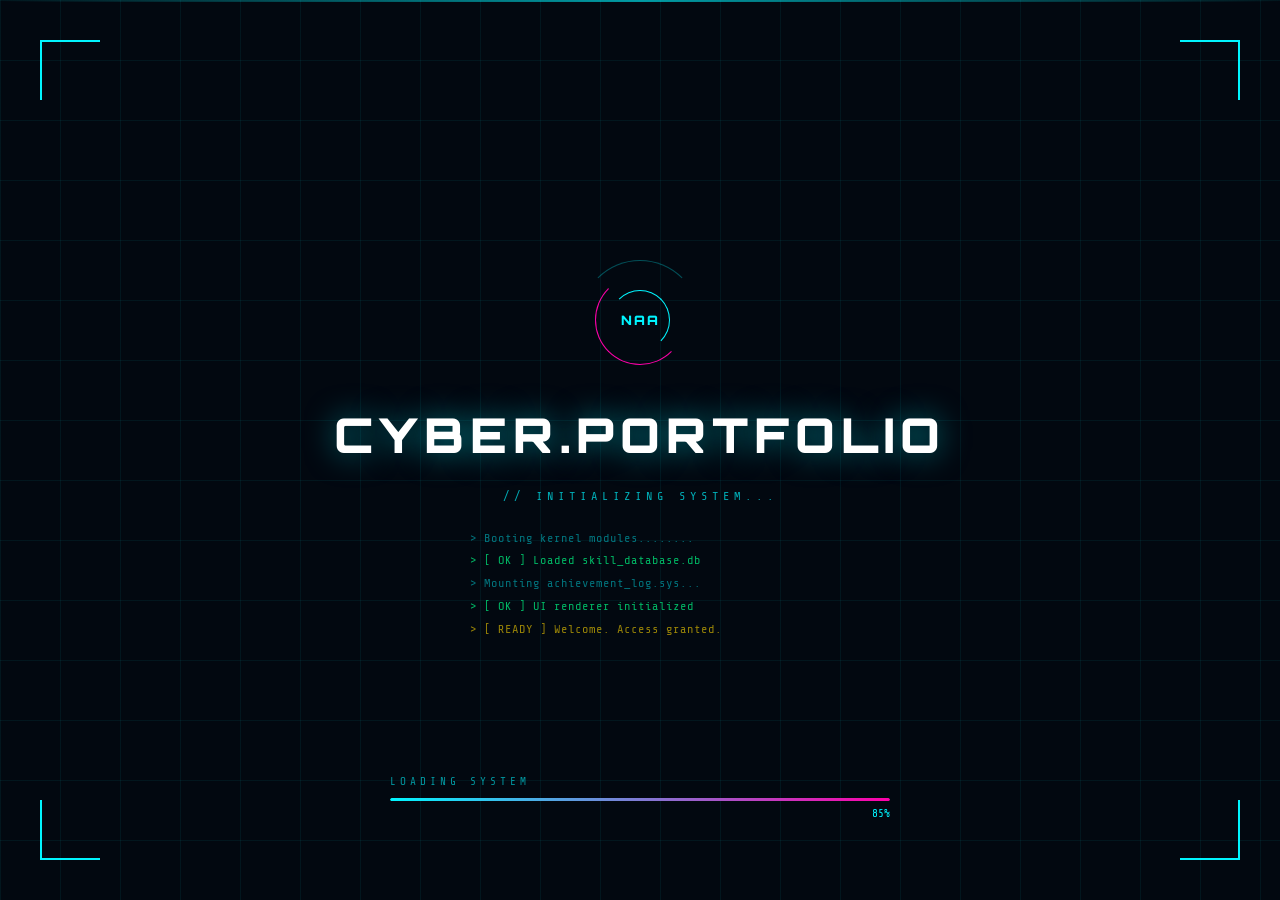
==== index.html @ fcf13d3a "Add files via upload" ====
<!doctype html>
<html lang="en">
  <head>
    <meta charset="UTF-8" />
    <meta name="viewport" content="width=device-width, initial-scale=1.0" />
    <title>ZHI portfolio</title>
    <link rel="stylesheet" href="index.css" />
    <link rel="stylesheet" href="anim.css" />
  </head>
  <body>
    <!-- ========== OPENING ANIMATION OVERLAY ========== -->
    <div id="opening-overlay">
      <div class="op-grid"></div>
      <div class="op-scan"></div>
      <div class="op-corner tl"></div>
      <div class="op-corner tr"></div>
      <div class="op-corner bl"></div>
      <div class="op-corner br"></div>

      <div class="op-center">
        <div class="op-hex-wrap">
          <div class="op-hex-ring h1"></div>
          <div class="op-hex-ring h2"></div>
          <div class="op-hex-ring h3"></div>
          <div class="op-hex-icon">NAA</div>
        </div>
        <div class="op-title">CYBER.PORTFOLIO</div>
        <div class="op-subtitle">// INITIALIZING SYSTEM...</div>
        <div class="op-boot-lines">
          <span class="ob-line">&gt; Booting kernel modules........</span>
          <span class="ob-line ok">&gt; [ OK ] Loaded skill_database.db</span>
          <span class="ob-line">&gt; Mounting achievement_log.sys...</span>
          <span class="ob-line ok">&gt; [ OK ] UI renderer initialized</span>
          <span class="ob-line warn"
            >&gt; [ READY ] Welcome. Access granted.</span
          >
        </div>
      </div>

      <div class="op-loader-wrap">
        <div class="op-loader-label">LOADING SYSTEM</div>
        <div class="op-loader-bar">
          <div class="op-loader-fill"></div>
        </div>
        <div class="op-loader-pct">0%</div>
      </div>
    </div>
    <!-- ========== END OPENING OVERLAY ========== -->

    <!-- NAVBAR -->
    <nav class="navbar" data-reveal="down" data-reveal-delay="1">
      <button class="hamburger" id="hamburger" aria-label="Menu">☰</button>
      <div class="side-menu" id="sideMenu">
        <div class="menu-header">// NAVIGATE</div>
        <ul>
          <li>
            <a href="index.html" class="menu-link active" data-page="home"
              >⬡ HOME</a
            >
          </li>
          <li>
            <a href="about.html" class="menu-link" data-page="about"
              >⬡ ABOUT ME</a
            >
          </li>
          <li>
            <a href="achievement.html" class="menu-link" data-page="achievement"
              >⬡ ACHIEVEMENT</a
            >
          </li>
          <li>
            <a href="project.html" class="menu-link" data-page="project"
              >⬡ PROJECT</a
            >
          </li>
        </ul>
        <div class="menu-footer">SYS.VER 1.0.0</div>
      </div>
      <div class="overlay" id="overlay"></div>
      <div class="translate-wrapper">
        <button class="translate-btn" id="translateBtn">🌐 LANG</button>
        <div class="lang-dropdown" id="langDropdown">
          <button class="lang-opt" data-lang="en">🇺🇸 English</button>
          <button class="lang-opt" data-lang="id">🇮🇩 Indonesia</button>
          <button class="lang-opt" data-lang="ja">🇯🇵 日本語</button>
          <button class="lang-opt" data-lang="ko">🇰🇷 한국어</button>
          <button class="lang-opt" data-lang="zh">🇨🇳 中文</button>
        </div>
      </div>
    </nav>

    <!-- HERO -->
    <main class="hero">
      <div class="glitch-grid"></div>
      <div class="hero-content">
        <div
          class="badge"
          data-i18n="badge"
          data-reveal="up"
          data-reveal-delay="2"
        >
          // SYSTEM ONLINE
        </div>
        <h1
          class="name glitch"
          data-text="NAJWAN AZHIM AFANDI"
          data-reveal="up"
          data-reveal-delay="3"
        >
          NAJWAN AZHIM AFANDI
        </h1>
        <p
          class="tagline"
          data-i18n="tagline"
          data-reveal="up"
          data-reveal-delay="4"
        >
          DEVELOPER · CREATOR · INNOVATOR
        </p>
        <div
          class="hero-desc"
          data-i18n="heroDesc"
          data-reveal="up"
          data-reveal-delay="5"
        >
          Welcome to my cyber portfolio. Navigate through the system using the
          menu.
        </div>
        <div class="hero-btns" data-reveal="up" data-reveal-delay="6">
          <a href="about.html" class="cta-btn" data-i18n="ctaAbout"
            >ACCESS PROFILE</a
          >
          <a
            href="project.html"
            class="cta-btn secondary"
            data-i18n="ctaProject"
            >VIEW PROJECTS</a
          >
        </div>
      </div>

      <div class="terminal" data-reveal="right" data-reveal-delay="4">
        <div class="terminal-bar">
          <span class="dot r"></span><span class="dot y"></span
          ><span class="dot g"></span>
          <span class="terminal-title">terminal@cyber:~</span>
        </div>
        <div class="terminal-body" id="terminalBody"></div>
      </div>

      <div class="scan-line"></div>
    </main>

    <script src="main.js"></script>
    <script src="anim.js"></script>
  </body>
</html>
---- index.css ----
@import url('https://fonts.googleapis.com/css2?family=Share+Tech+Mono&family=Orbitron:wght@400;700;900&family=Rajdhani:wght@300;400;600&display=swap');

*, *::before, *::after { box-sizing: border-box; margin: 0; padding: 0; }

:root {
  --cyan: #00f5ff;
  --magenta: #ff00aa;
  --green: #00ff88;
  --dark: #020810;
  --dark2: #040f1e;
  --panel: rgba(0,245,255,0.04);
  --border: rgba(0,245,255,0.2);
  --text: #a8d8e8;
  --font-mono: 'Share Tech Mono', monospace;
  --font-display: 'Orbitron', sans-serif;
  --font-body: 'Rajdhani', sans-serif;
}

html { scroll-behavior: smooth; }

body {
  background: var(--dark);
  color: var(--text);
  font-family: var(--font-body);
  min-height: 100vh;
  overflow-x: hidden;
}

/* SCROLLBAR */
::-webkit-scrollbar { width: 4px; }
::-webkit-scrollbar-track { background: var(--dark2); }
::-webkit-scrollbar-thumb { background: var(--cyan); }

/* =========== NAVBAR =========== */
.navbar {
  position: fixed;
  top: 0; left: 0; right: 0;
  height: 60px;
  display: flex;
  align-items: center;
  justify-content: space-between;
  padding: 0 20px;
  background: rgba(2,8,16,0.9);
  border-bottom: 1px solid var(--border);
  backdrop-filter: blur(10px);
  z-index: 1000;
}

.hamburger {
  background: none;
  border: 1px solid var(--cyan);
  color: var(--cyan);
  font-size: 20px;
  width: 42px; height: 42px;
  cursor: pointer;
  transition: transform 0.4s ease, background 0.2s;
  border-radius: 4px;
  line-height: 1;
}
.hamburger.open { transform: rotate(180deg); background: rgba(0,245,255,0.1); }
.hamburger:hover { background: rgba(0,245,255,0.15); }

/* SIDE MENU */
.side-menu {
  position: fixed;
  top: 60px; left: -280px;
  width: 260px;
  height: calc(100vh - 60px);
  background: rgba(2,8,16,0.97);
  border-right: 1px solid var(--border);
  padding: 30px 0;
  transition: left 0.4s cubic-bezier(0.4,0,0.2,1);
  z-index: 999;
  display: flex;
  flex-direction: column;
}
.side-menu.open { left: 0; }

.menu-header {
  font-family: var(--font-mono);
  color: var(--cyan);
  font-size: 11px;
  letter-spacing: 3px;
  padding: 0 24px 20px;
  border-bottom: 1px solid var(--border);
  margin-bottom: 16px;
}

.side-menu ul { list-style: none; flex: 1; }

.menu-link {
  display: block;
  padding: 14px 24px;
  color: var(--text);
  text-decoration: none;
  font-family: var(--font-mono);
  font-size: 13px;
  letter-spacing: 2px;
  transition: all 0.2s;
  border-left: 3px solid transparent;
  position: relative;
}
.menu-link::after {
  content: '';
  position: absolute;
  right: 20px; top: 50%;
  transform: translateY(-50%);
  width: 6px; height: 6px;
  border-right: 2px solid var(--cyan);
  border-top: 2px solid var(--cyan);
  transform: translateY(-50%) rotate(45deg);
  opacity: 0;
  transition: opacity 0.2s;
}
.menu-link:hover, .menu-link.active {
  color: var(--cyan);
  border-left-color: var(--cyan);
  background: rgba(0,245,255,0.05);
}
.menu-link:hover::after, .menu-link.active::after { opacity: 1; }

.menu-footer {
  font-family: var(--font-mono);
  font-size: 10px;
  color: rgba(0,245,255,0.3);
  text-align: center;
  padding: 16px;
  border-top: 1px solid var(--border);
}

.overlay {
  display: none;
  position: fixed;
  inset: 0;
  background: rgba(0,0,0,0.5);
  z-index: 998;
}
.overlay.show { display: block; }

/* TRANSLATE */
.translate-wrapper { position: relative; }

.translate-btn {
  background: none;
  border: 1px solid var(--border);
  color: var(--text);
  font-family: var(--font-mono);
  font-size: 11px;
  padding: 8px 14px;
  cursor: pointer;
  border-radius: 4px;
  letter-spacing: 1px;
  transition: all 0.2s;
}
.translate-btn:hover, .translate-btn.active {
  border-color: var(--cyan);
  color: var(--cyan);
  background: rgba(0,245,255,0.08);
}

.lang-dropdown {
  display: none;
  position: absolute;
  top: calc(100% + 8px);
  right: 0;
  background: rgba(2,8,16,0.97);
  border: 1px solid var(--border);
  border-radius: 4px;
  overflow: hidden;
  min-width: 150px;
  z-index: 2000;
}
.lang-dropdown.show { display: block; }

.lang-opt {
  display: block;
  width: 100%;
  padding: 10px 16px;
  background: none;
  border: none;
  color: var(--text);
  font-family: var(--font-mono);
  font-size: 12px;
  text-align: left;
  cursor: pointer;
  transition: all 0.15s;
  border-bottom: 1px solid rgba(0,245,255,0.07);
}
.lang-opt:last-child { border-bottom: none; }
.lang-opt:hover { background: rgba(0,245,255,0.1); color: var(--cyan); }

/* =========== HERO =========== */
.hero {
  min-height: 100vh;
  padding: 100px 60px 60px;
  display: grid;
  grid-template-columns: 1fr 1fr;
  gap: 60px;
  align-items: center;
  position: relative;
  overflow: hidden;
}

.glitch-grid {
  position: absolute;
  inset: 0;
  background-image:
    linear-gradient(rgba(0,245,255,0.03) 1px, transparent 1px),
    linear-gradient(90deg, rgba(0,245,255,0.03) 1px, transparent 1px);
  background-size: 60px 60px;
  pointer-events: none;
}

.hero-content { position: relative; z-index: 2; }

.badge {
  font-family: var(--font-mono);
  font-size: 11px;
  color: var(--green);
  letter-spacing: 4px;
  margin-bottom: 16px;
  animation: blink 2s step-end infinite;
}
@keyframes blink { 50% { opacity: 0.4; } }

.name {
  font-family: var(--font-display);
  font-size: clamp(2.5rem, 5vw, 4.5rem);
  font-weight: 900;
  color: #fff;
  line-height: 1;
  margin-bottom: 16px;
  text-transform: uppercase;
}

/* GLITCH EFFECT */
.glitch { position: relative; }
.glitch::before, .glitch::after {
  content: attr(data-text);
  position: absolute;
  top: 0; left: 0;
  width: 100%; height: 100%;
  font-family: inherit;
  font-size: inherit;
  font-weight: inherit;
}
.glitch::before {
  color: var(--magenta);
  animation: glitch1 3s infinite;
  clip-path: polygon(0 0, 100% 0, 100% 40%, 0 40%);
}
.glitch::after {
  color: var(--cyan);
  animation: glitch2 3s infinite;
  clip-path: polygon(0 60%, 100% 60%, 100% 100%, 0 100%);
}
@keyframes glitch1 {
  0%,90%,100% { transform: translate(0); opacity: 0; }
  92% { transform: translate(-3px, 2px); opacity: 0.8; }
  94% { transform: translate(3px, -2px); opacity: 0.8; }
  96% { transform: translate(-3px); opacity: 0.8; }
}
@keyframes glitch2 {
  0%,90%,100% { transform: translate(0); opacity: 0; }
  91% { transform: translate(3px, 2px); opacity: 0.8; }
  93% { transform: translate(-3px, -2px); opacity: 0.8; }
  95% { transform: translate(3px); opacity: 0.8; }
}

.tagline {
  font-family: var(--font-mono);
  font-size: 13px;
  color: var(--cyan);
  letter-spacing: 4px;
  margin-bottom: 24px;
}

.hero-desc {
  font-size: 16px;
  line-height: 1.7;
  color: var(--text);
  max-width: 480px;
  margin-bottom: 36px;
}

.hero-btns { display: flex; gap: 16px; flex-wrap: wrap; }

.cta-btn {
  display: inline-block;
  padding: 12px 28px;
  font-family: var(--font-mono);
  font-size: 12px;
  letter-spacing: 2px;
  text-decoration: none;
  border: 1px solid var(--cyan);
  color: var(--dark);
  background: var(--cyan);
  transition: all 0.25s;
  clip-path: polygon(8px 0, 100% 0, calc(100% - 8px) 100%, 0 100%);
}
.cta-btn:hover { background: transparent; color: var(--cyan); }

.cta-btn.secondary {
  background: transparent;
  color: var(--magenta);
  border-color: var(--magenta);
}
.cta-btn.secondary:hover { background: rgba(255,0,170,0.1); }

/* TERMINAL */
.terminal {
  background: rgba(0,8,16,0.9);
  border: 1px solid var(--border);
  border-radius: 8px;
  overflow: hidden;
  position: relative;
  z-index: 2;
  box-shadow: 0 0 40px rgba(0,245,255,0.08), inset 0 0 40px rgba(0,0,0,0.5);
}

.terminal-bar {
  background: rgba(0,245,255,0.06);
  padding: 10px 16px;
  display: flex;
  align-items: center;
  gap: 8px;
  border-bottom: 1px solid var(--border);
}

.dot { width: 12px; height: 12px; border-radius: 50%; }
.dot.r { background: #ff5f57; }
.dot.y { background: #ffbd2e; }
.dot.g { background: #28c941; }

.terminal-title {
  font-family: var(--font-mono);
  font-size: 11px;
  color: rgba(168,216,232,0.5);
  margin-left: 8px;
}

.terminal-body {
  padding: 20px;
  font-family: var(--font-mono);
  font-size: 13px;
  min-height: 280px;
  line-height: 1.8;
}

.terminal-body .line { display: block; }
.terminal-body .prompt { color: var(--green); }
.terminal-body .cmd { color: var(--cyan); }
.terminal-body .out { color: var(--text); }
.terminal-body .err { color: var(--magenta); }
.terminal-body .cursor {
  display: inline-block;
  width: 8px; height: 14px;
  background: var(--cyan);
  animation: blink 1s step-end infinite;
  vertical-align: middle;
}

/* SCANLINE */
.scan-line {
  position: fixed;
  top: -100px;
  left: 0; right: 0;
  height: 100px;
  background: linear-gradient(transparent, rgba(0,245,255,0.015), transparent);
  animation: scan 6s linear infinite;
  pointer-events: none;
  z-index: 9999;
}
@keyframes scan { to { top: 100vh; } }

@media (max-width: 768px) {
  .hero { grid-template-columns: 1fr; padding: 90px 24px 40px; }
  .terminal { display: none; }
}
---- anim.css ----
/* ============================
   OPENING ANIMATION OVERLAY
   ============================ */

#opening-overlay {
  position: fixed;
  inset: 0;
  background: #020810;
  z-index: 99999;
  display: flex;
  flex-direction: column;
  align-items: center;
  justify-content: center;
  overflow: hidden;
  cursor: default;
}

/* GRID LINES THAT APPEAR FIRST */
#opening-overlay .op-grid {
  position: absolute;
  inset: 0;
  background-image:
    linear-gradient(rgba(0, 245, 255, 0.06) 1px, transparent 1px),
    linear-gradient(90deg, rgba(0, 245, 255, 0.06) 1px, transparent 1px);
  background-size: 60px 60px;
  animation: op-grid-in 0.8s ease forwards;
  opacity: 0;
}

@keyframes op-grid-in {
  from {
    opacity: 0;
    transform: scale(1.1);
  }
  to {
    opacity: 1;
    transform: scale(1);
  }
}

/* CORNER BRACKETS */
#opening-overlay .op-corner {
  position: absolute;
  width: 60px;
  height: 60px;
  opacity: 0;
  animation: op-corner-in 0.5s ease forwards;
  animation-delay: 0.4s;
}

#opening-overlay .op-corner.tl {
  top: 40px;
  left: 40px;
  border-top: 2px solid var(--cyan);
  border-left: 2px solid var(--cyan);
}
#opening-overlay .op-corner.tr {
  top: 40px;
  right: 40px;
  border-top: 2px solid var(--cyan);
  border-right: 2px solid var(--cyan);
}
#opening-overlay .op-corner.bl {
  bottom: 40px;
  left: 40px;
  border-bottom: 2px solid var(--cyan);
  border-left: 2px solid var(--cyan);
}
#opening-overlay .op-corner.br {
  bottom: 40px;
  right: 40px;
  border-bottom: 2px solid var(--cyan);
  border-right: 2px solid var(--cyan);
}

@keyframes op-corner-in {
  from {
    opacity: 0;
    transform: scale(0.5);
  }
  to {
    opacity: 1;
    transform: scale(1);
  }
}

/* LOADING BAR */
#opening-overlay .op-loader-wrap {
  position: absolute;
  bottom: 80px;
  left: 50%;
  transform: translateX(-50%);
  width: min(500px, 80vw);
  text-align: center;
  opacity: 0;
  animation: op-fade-in 0.4s ease forwards;
  animation-delay: 0.6s;
}

#opening-overlay .op-loader-label {
  font-family: "Share Tech Mono", monospace;
  font-size: 11px;
  color: rgba(0, 245, 255, 0.6);
  letter-spacing: 4px;
  margin-bottom: 10px;
  text-align: left;
}

#opening-overlay .op-loader-bar {
  width: 100%;
  height: 3px;
  background: rgba(0, 245, 255, 0.1);
  border-radius: 2px;
  overflow: hidden;
  position: relative;
}

#opening-overlay .op-loader-fill {
  height: 100%;
  width: 0%;
  background: linear-gradient(90deg, var(--cyan), var(--magenta));
  border-radius: 2px;
  animation: op-load 2.4s cubic-bezier(0.4, 0, 0.2, 1) forwards;
  animation-delay: 0.9s;
}

@keyframes op-load {
  0% {
    width: 0%;
  }
  30% {
    width: 35%;
  }
  60% {
    width: 65%;
  }
  80% {
    width: 85%;
  }
  100% {
    width: 100%;
  }
}

#opening-overlay .op-loader-pct {
  font-family: "Share Tech Mono", monospace;
  font-size: 11px;
  color: var(--cyan);
  text-align: right;
  margin-top: 6px;
}

/* CENTER CONTENT */
#opening-overlay .op-center {
  display: flex;
  flex-direction: column;
  align-items: center;
  gap: 24px;
  position: relative;
  z-index: 1;
}

/* HEXAGON SPINNER */
#opening-overlay .op-hex-wrap {
  position: relative;
  width: 120px;
  height: 120px;
  display: flex;
  align-items: center;
  justify-content: center;
  opacity: 0;
  animation: op-fade-in 0.5s ease forwards;
  animation-delay: 0.3s;
}

#opening-overlay .op-hex-ring {
  position: absolute;
  border-radius: 50%;
  border: 1.5px solid transparent;
}
#opening-overlay .op-hex-ring.h1 {
  width: 60px;
  height: 60px;
  border-top-color: var(--cyan);
  border-right-color: var(--cyan);
  animation: spin-cw 1.2s linear infinite;
}
#opening-overlay .op-hex-ring.h2 {
  width: 90px;
  height: 90px;
  border-bottom-color: var(--magenta);
  border-left-color: var(--magenta);
  animation: spin-ccw 1.6s linear infinite;
}
#opening-overlay .op-hex-ring.h3 {
  width: 120px;
  height: 120px;
  border-top-color: rgba(0, 245, 255, 0.3);
  animation: spin-cw 2.4s linear infinite;
}

@keyframes spin-cw {
  to {
    transform: rotate(360deg);
  }
}
@keyframes spin-ccw {
  to {
    transform: rotate(-360deg);
  }
}

#opening-overlay .op-hex-icon {
  font-family: "Orbitron", sans-serif;
  font-size: 13px;
  font-weight: 900;
  color: var(--cyan);
  letter-spacing: 2px;
}
.op-hex-icon img {
  width: 40px;
  height: 40px;
  filter: drop-shadow(0 0 5px var(--cyan));
}

/* TITLE */
#opening-overlay .op-title {
  font-family: "Orbitron", sans-serif;
  font-size: clamp(1.5rem, 4vw, 3rem);
  font-weight: 900;
  color: #fff;
  letter-spacing: 6px;
  text-align: center;
  opacity: 0;
  animation: op-slide-up 0.6s ease forwards;
  animation-delay: 0.5s;
  text-shadow: 0 0 30px rgba(0, 245, 255, 0.5);
}

#opening-overlay .op-subtitle {
  font-family: "Share Tech Mono", monospace;
  font-size: 12px;
  color: rgba(0, 245, 255, 0.7);
  letter-spacing: 5px;
  text-align: center;
  opacity: 0;
  animation: op-slide-up 0.5s ease forwards;
  animation-delay: 0.7s;
}

/* BOOT TEXT */
#opening-overlay .op-boot-lines {
  font-family: "Share Tech Mono", monospace;
  font-size: 12px;
  color: rgba(0, 245, 255, 0.45);
  letter-spacing: 1px;
  line-height: 1.9;
  text-align: left;
  min-width: 340px;
  opacity: 0;
  animation: op-fade-in 0.4s ease forwards;
  animation-delay: 0.8s;
}

#opening-overlay .op-boot-lines .ob-line {
  display: block;
  overflow: hidden;
  white-space: nowrap;
  max-width: 0;
}

#opening-overlay .op-boot-lines .ob-line.ok {
  color: rgba(0, 255, 136, 0.7);
}
#opening-overlay .op-boot-lines .ob-line.warn {
  color: rgba(255, 215, 0, 0.6);
}

#opening-overlay .ob-line:nth-child(1) {
  animation: type-in 0.4s steps(40, end) forwards;
  animation-delay: 1s;
}
#opening-overlay .ob-line:nth-child(2) {
  animation: type-in 0.4s steps(40, end) forwards;
  animation-delay: 1.3s;
}
#opening-overlay .ob-line:nth-child(3) {
  animation: type-in 0.4s steps(40, end) forwards;
  animation-delay: 1.6s;
}
#opening-overlay .ob-line:nth-child(4) {
  animation: type-in 0.4s steps(40, end) forwards;
  animation-delay: 1.9s;
}
#opening-overlay .ob-line:nth-child(5) {
  animation: type-in 0.5s steps(40, end) forwards;
  animation-delay: 2.2s;
}

@keyframes type-in {
  from {
    max-width: 0;
  }
  to {
    max-width: 100%;
  }
}

/* HORIZONTAL SCAN DURING LOADING */
#opening-overlay .op-scan {
  position: absolute;
  left: 0;
  right: 0;
  height: 2px;
  background: linear-gradient(90deg, transparent, var(--cyan), transparent);
  top: 0;
  animation: op-scan-down 1.2s linear infinite;
  animation-delay: 0.5s;
  opacity: 0.6;
}

@keyframes op-scan-down {
  from {
    top: 0;
    opacity: 0.6;
  }
  to {
    top: 100vh;
    opacity: 0.2;
  }
}

/* EXIT ANIMATION */
#opening-overlay.op-exit {
  animation: op-exit 0.7s ease forwards;
}

@keyframes op-exit {
  0% {
    opacity: 1;
    clip-path: inset(0 0 0 0);
  }
  50% {
    clip-path: inset(0 0 0 0);
    filter: brightness(2);
  }
  100% {
    opacity: 0;
    clip-path: inset(50% 0 50% 0);
    pointer-events: none;
  }
}

/* SHARED HELPERS */
@keyframes op-fade-in {
  from {
    opacity: 0;
  }
  to {
    opacity: 1;
  }
}

@keyframes op-slide-up {
  from {
    opacity: 0;
    transform: translateY(20px);
  }
  to {
    opacity: 1;
    transform: translateY(0);
  }
}

/* ============================
   SCROLL REVEAL ANIMATIONS
   ============================ */

/* Elements start hidden */
[data-reveal] {
  opacity: 0;
  transition:
    opacity 0.6s ease,
    transform 0.6s ease;
}

[data-reveal="up"] {
  transform: translateY(40px);
}
[data-reveal="down"] {
  transform: translateY(-40px);
}
[data-reveal="left"] {
  transform: translateX(-50px);
}
[data-reveal="right"] {
  transform: translateX(50px);
}
[data-reveal="scale"] {
  transform: scale(0.85);
}
[data-reveal="fade"] {
  transform: none;
}

/* Revealed state */
[data-reveal].revealed {
  opacity: 1;
  transform: translate(0) scale(1) !important;
}

/* Stagger delays for children */
[data-reveal-delay="1"] {
  transition-delay: 0.1s;
}
[data-reveal-delay="2"] {
  transition-delay: 0.2s;
}
[data-reveal-delay="3"] {
  transition-delay: 0.3s;
}
[data-reveal-delay="4"] {
  transition-delay: 0.4s;
}
[data-reveal-delay="5"] {
  transition-delay: 0.5s;
}
[data-reveal-delay="6"] {
  transition-delay: 0.6s;
}
[data-reveal-delay="7"] {
  transition-delay: 0.7s;
}
[data-reveal-delay="8"] {
  transition-delay: 0.8s;
}
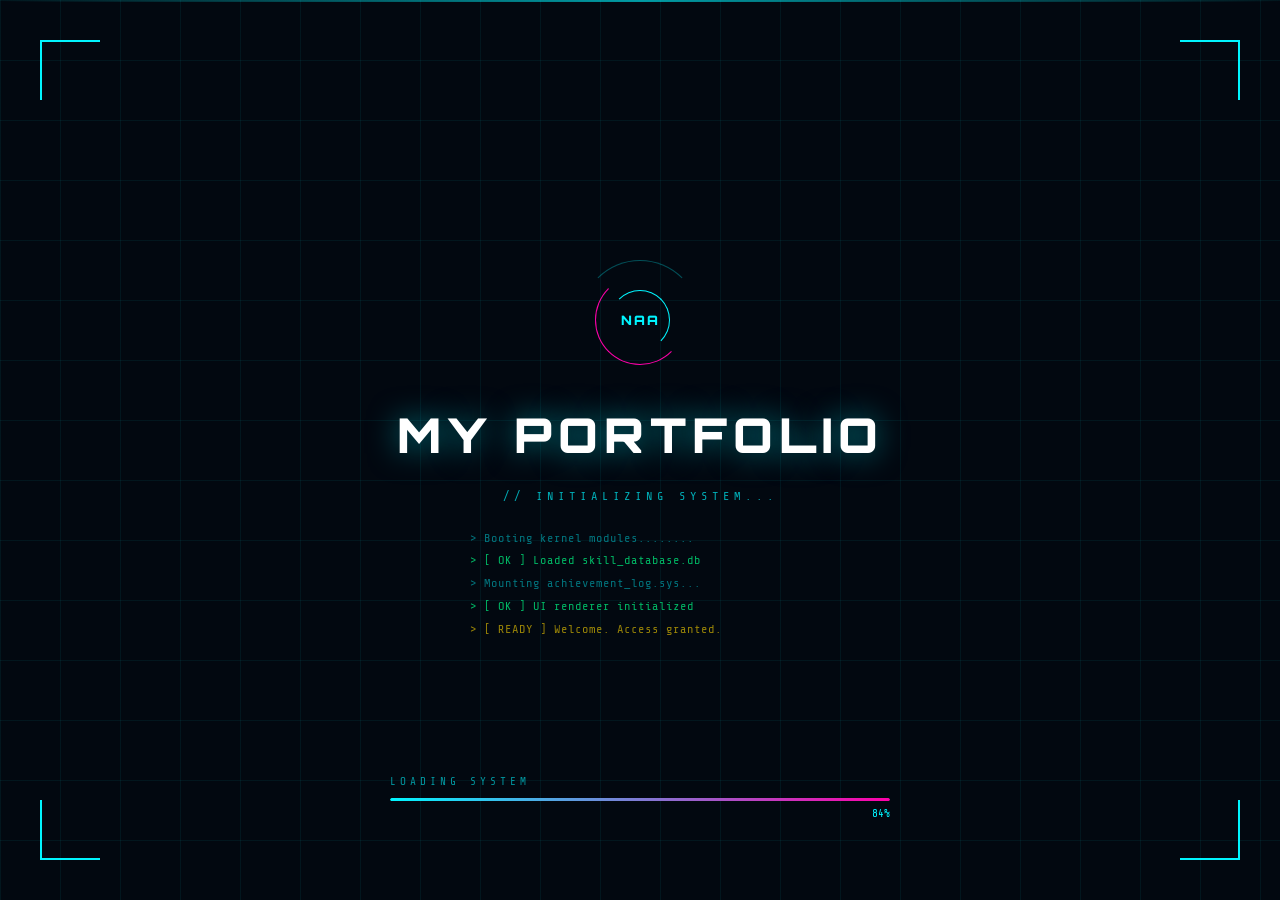
==== commit e743c967: "Add files via upload" ====
--- a/index.html
+++ b/index.html
@@ -24,7 +24,7 @@
           <div class="op-hex-ring h3"></div>
           <div class="op-hex-icon">NAA</div>
         </div>
-        <div class="op-title">CYBER.PORTFOLIO</div>
+        <div class="op-title">MY PORTFOLIO</div>
         <div class="op-subtitle">// INITIALIZING SYSTEM...</div>
         <div class="op-boot-lines">
           <span class="ob-line">&gt; Booting kernel modules........</span>
@@ -83,8 +83,6 @@
           <button class="lang-opt" data-lang="en">🇺🇸 English</button>
           <button class="lang-opt" data-lang="id">🇮🇩 Indonesia</button>
           <button class="lang-opt" data-lang="ja">🇯🇵 日本語</button>
-          <button class="lang-opt" data-lang="ko">🇰🇷 한국어</button>
-          <button class="lang-opt" data-lang="zh">🇨🇳 中文</button>
         </div>
       </div>
     </nav>
@@ -123,7 +121,7 @@
           data-reveal="up"
           data-reveal-delay="5"
         >
-          Welcome to my cyber portfolio. Navigate through the system using the
+          Welcome to my website portfolio. Navigate through the system using the
           menu.
         </div>
         <div class="hero-btns" data-reveal="up" data-reveal-delay="6">
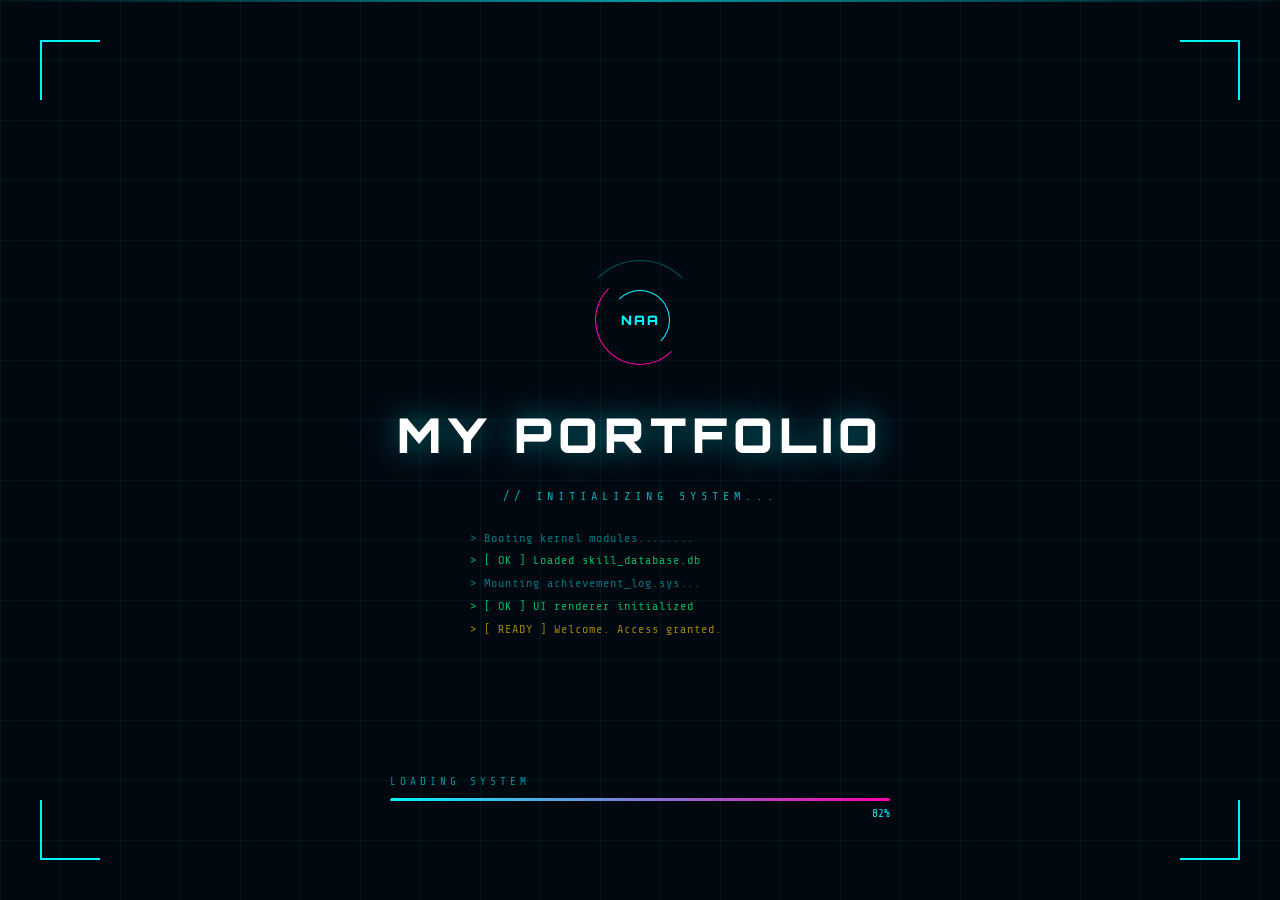
==== commit 82d15e9b: "Add files via upload" ====
--- a/index.html
+++ b/index.html
@@ -4,6 +4,25 @@
     <meta charset="UTF-8" />
     <meta name="viewport" content="width=device-width, initial-scale=1.0" />
     <title>ZHI portfolio</title>
+    <link
+      rel="apple-touch-icon"
+      sizes="180x180"
+      href="asset/apple-touch-icon.png"
+    />
+    <link
+      rel="icon"
+      type="image/png"
+      sizes="32x32"
+      href="asset/favicon-32x32.png"
+    />
+    <link
+      rel="icon"
+      type="image/png"
+      sizes="16x16"
+      href="asset/favicon-16x16.png"
+    />
+    <link rel="manifest" href="asset/site.webmanifest" />
+
     <link rel="stylesheet" href="index.css" />
     <link rel="stylesheet" href="anim.css" />
   </head>
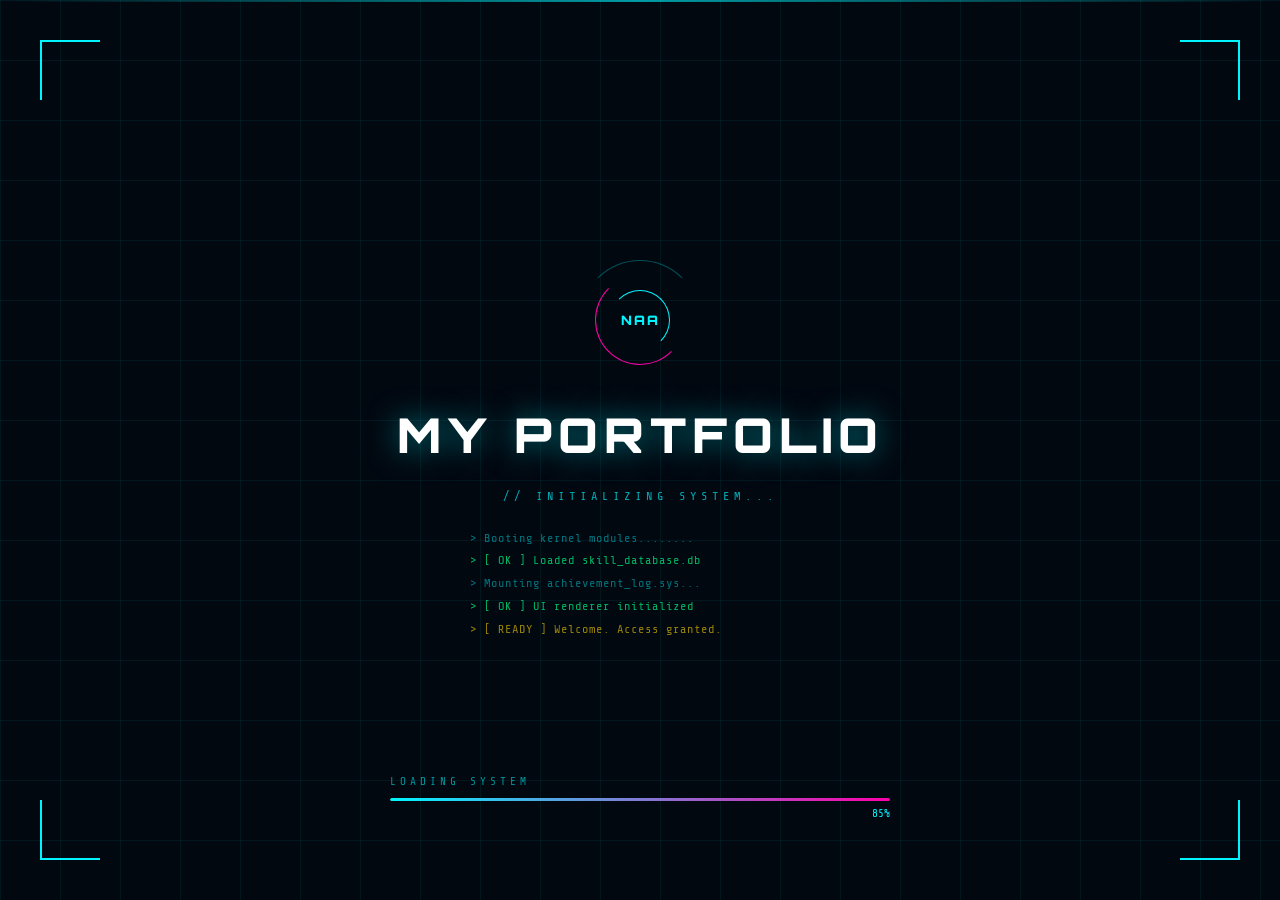
==== commit 221a44f1: "Update index.html" ====
--- a/index.html
+++ b/index.html
@@ -7,21 +7,21 @@
     <link
       rel="apple-touch-icon"
       sizes="180x180"
-      href="asset/apple-touch-icon.png"
+      href="assets/apple-touch-icon.png"
     />
     <link
       rel="icon"
       type="image/png"
       sizes="32x32"
-      href="asset/favicon-32x32.png"
+      href="assets/favicon-32x32.png"
     />
     <link
       rel="icon"
       type="image/png"
       sizes="16x16"
-      href="asset/favicon-16x16.png"
+      href="assets/favicon-16x16.png"
     />
-    <link rel="manifest" href="asset/site.webmanifest" />
+    <link rel="manifest" href="assets/site.webmanifest" />
 
     <link rel="stylesheet" href="index.css" />
     <link rel="stylesheet" href="anim.css" />
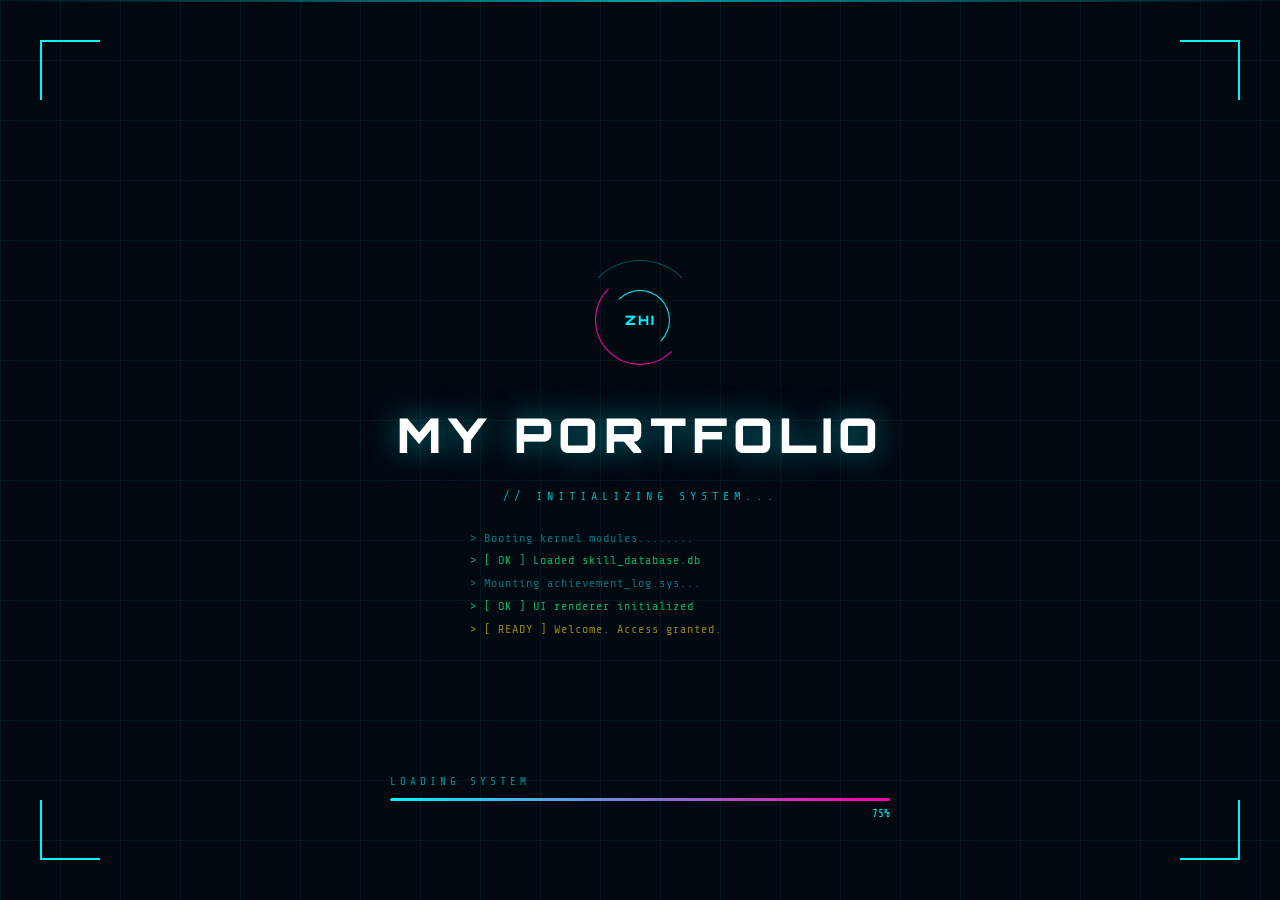
==== commit 7fee9047: "Update index.html" ====
--- a/index.html
+++ b/index.html
@@ -41,7 +41,7 @@
           <div class="op-hex-ring h1"></div>
           <div class="op-hex-ring h2"></div>
           <div class="op-hex-ring h3"></div>
-          <div class="op-hex-icon">NAA</div>
+          <div class="op-hex-icon">ZHI</div>
         </div>
         <div class="op-title">MY PORTFOLIO</div>
         <div class="op-subtitle">// INITIALIZING SYSTEM...</div>
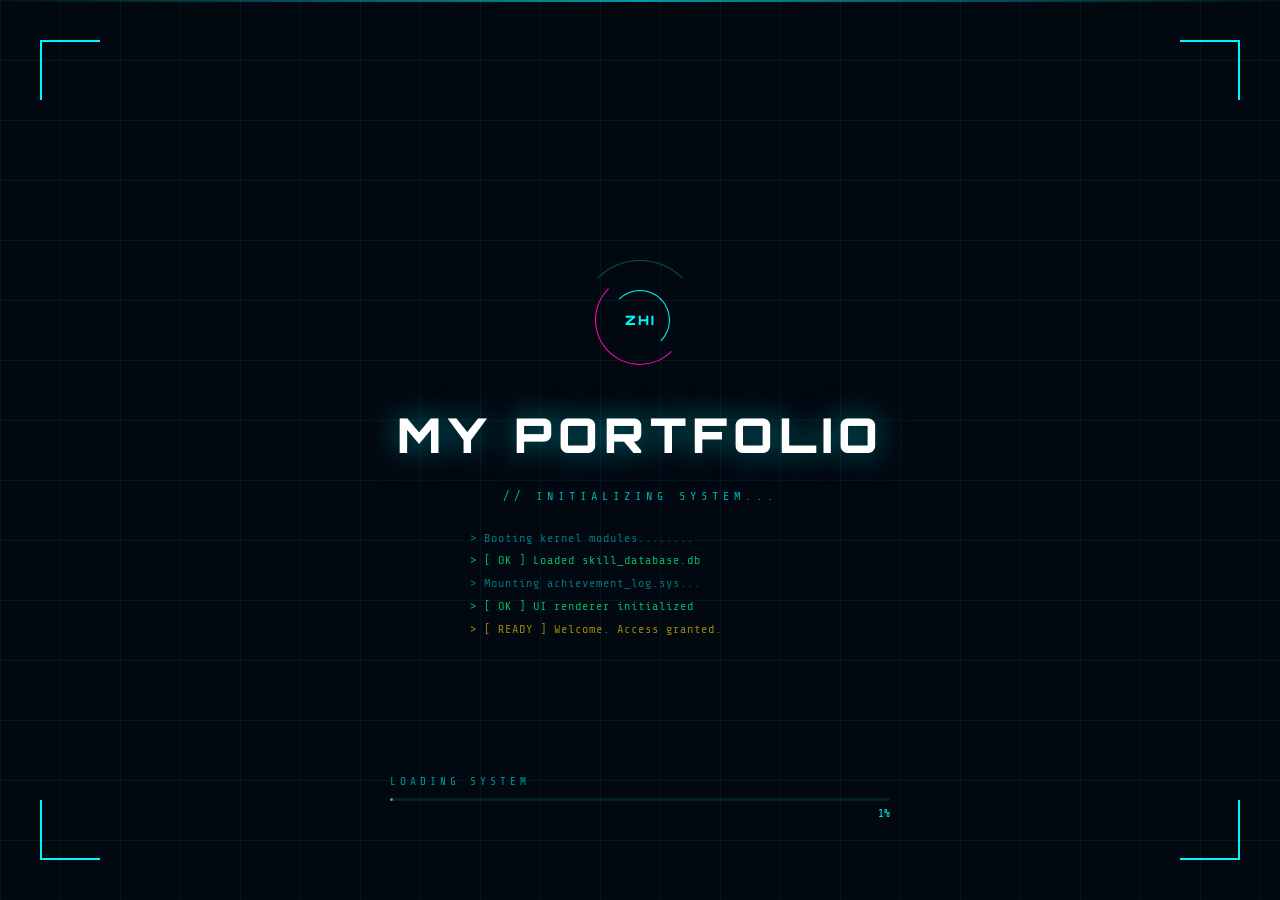
==== commit fff8f905: "Add files via upload" ====
--- a/index.html
+++ b/index.html
@@ -70,26 +70,26 @@
     <nav class="navbar" data-reveal="down" data-reveal-delay="1">
       <button class="hamburger" id="hamburger" aria-label="Menu">☰</button>
       <div class="side-menu" id="sideMenu">
-        <div class="menu-header">// NAVIGATE</div>
+        <div class="menu-header" data-i18n="navHeader">// NAVIGATE</div>
         <ul>
           <li>
             <a href="index.html" class="menu-link active" data-page="home"
-              >⬡ HOME</a
+              >⬡ <span data-i18n="navHome">HOME</span></a
             >
           </li>
           <li>
             <a href="about.html" class="menu-link" data-page="about"
-              >⬡ ABOUT ME</a
+              >⬡ <span data-i18n="navAbout">ABOUT ME</span></a
             >
           </li>
           <li>
             <a href="achievement.html" class="menu-link" data-page="achievement"
-              >⬡ ACHIEVEMENT</a
+              >⬡ <span data-i18n="navAchievement">ACHIEVEMENT</span></a
             >
           </li>
           <li>
             <a href="project.html" class="menu-link" data-page="project"
-              >⬡ PROJECT</a
+              >⬡ <span data-i18n="navProject">PROJECT</span></a
             >
           </li>
         </ul>
@@ -97,7 +97,9 @@
       </div>
       <div class="overlay" id="overlay"></div>
       <div class="translate-wrapper">
-        <button class="translate-btn" id="translateBtn">🌐 LANG</button>
+        <button class="translate-btn" id="translateBtn">
+          🌐 <span data-i18n="langBtnLabel">LANG</span>
+        </button>
         <div class="lang-dropdown" id="langDropdown">
           <button class="lang-opt" data-lang="en">🇺🇸 English</button>
           <button class="lang-opt" data-lang="id">🇮🇩 Indonesia</button>
@@ -132,7 +134,7 @@
           data-reveal="up"
           data-reveal-delay="4"
         >
-          DEVELOPER · CREATOR · INNOVATOR
+          DEVELOPER · CREATOR · GAMER
         </p>
         <div
           class="hero-desc"
--- a/index.css
+++ b/index.css
@@ -373,7 +373,49 @@
 }
 @keyframes scan { to { top: 100vh; } }
 
+/* =========== LARGE SCREENS =========== */
+@media (min-width: 1400px) {
+  .hero { max-width: 1440px; margin: 0 auto; gap: 80px; }
+}
+
+/* =========== TABLETS =========== */
+@media (max-width: 1024px) {
+  .hero { gap: 40px; padding: 96px 40px 50px; }
+  .name { font-size: clamp(2.2rem, 4.5vw, 3.6rem); }
+}
+
+/* =========== SMALL TABLETS / LARGE PHONES =========== */
 @media (max-width: 768px) {
-  .hero { grid-template-columns: 1fr; padding: 90px 24px 40px; }
-  .terminal { display: none; }
-}
+  .hero {
+    grid-template-columns: 1fr;
+    padding: 90px 24px 40px;
+    gap: 36px;
+    min-height: auto;
+  }
+  .terminal { width: 100%; }
+  .terminal-body { min-height: 220px; font-size: 12px; padding: 16px; }
+  .hero-desc { max-width: 100%; }
+}
+
+/* =========== PHONES =========== */
+@media (max-width: 480px) {
+  .navbar { padding: 0 14px; gap: 10px; }
+  .hero {
+    padding: 84px 18px 32px;
+    gap: 28px;
+  }
+  .badge { font-size: 10px; letter-spacing: 3px; }
+  .tagline { font-size: 12px; letter-spacing: 2px; }
+  .hero-desc { font-size: 14px; }
+  .hero-btns { flex-direction: column; align-items: stretch; gap: 12px; }
+  .cta-btn { text-align: center; padding: 12px 20px; }
+  .terminal-body { min-height: 180px; font-size: 11px; padding: 14px; line-height: 1.6; }
+  .terminal-title { font-size: 10px; }
+}
+
+/* =========== VERY SMALL PHONES =========== */
+@media (max-width: 360px) {
+  .hero { padding: 80px 14px 28px; }
+  .name { font-size: 1.9rem; }
+  .terminal-body { min-height: 160px; font-size: 10px; padding: 12px; }
+}
--- a/anim.css
+++ b/anim.css
@@ -120,8 +120,6 @@
   width: 0%;
   background: linear-gradient(90deg, var(--cyan), var(--magenta));
   border-radius: 2px;
-  animation: op-load 2.4s cubic-bezier(0.4, 0, 0.2, 1) forwards;
-  animation-delay: 0.9s;
 }
 
 @keyframes op-load {
